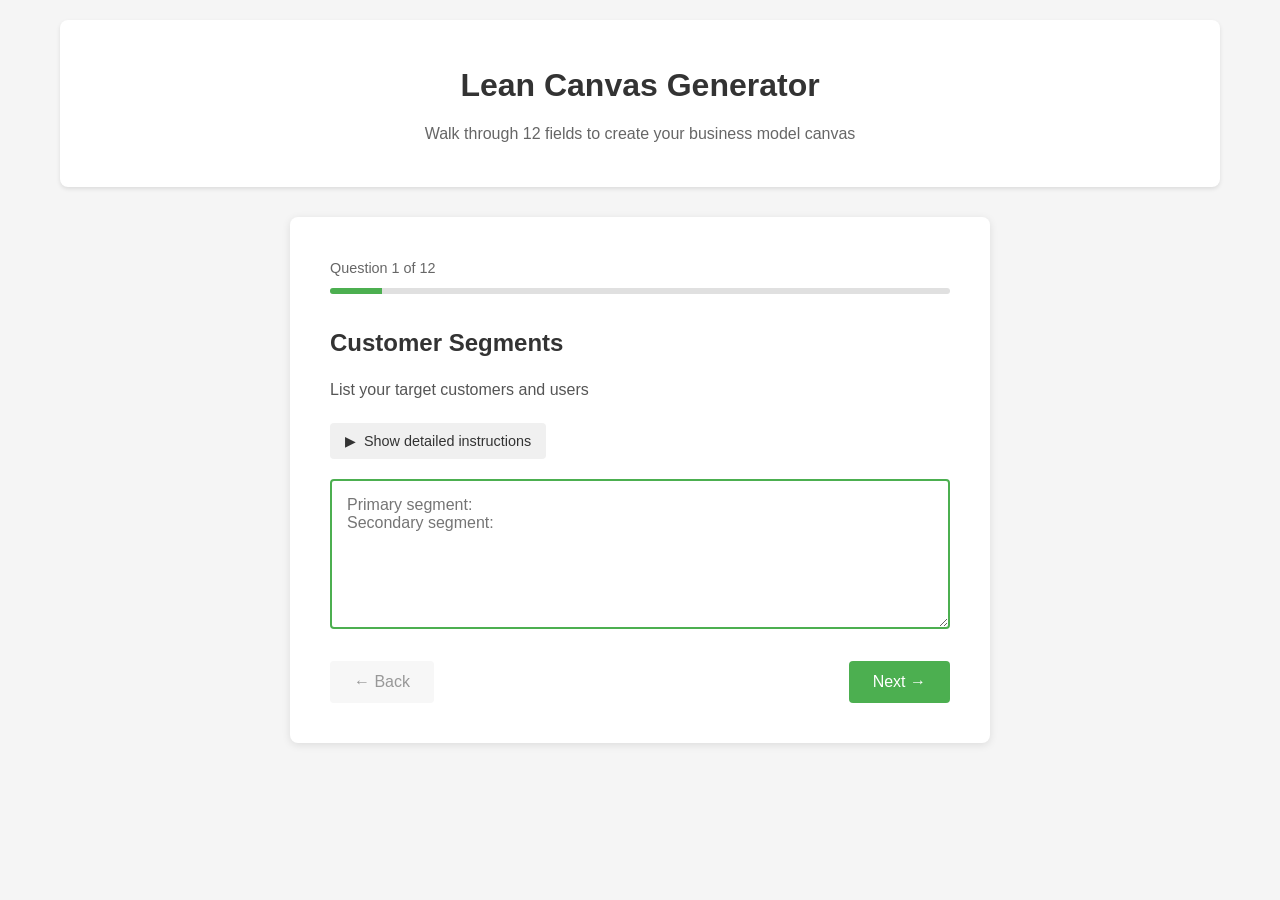
==== index.html @ cbdbf34c "lean canvas app v1" ====
<!DOCTYPE html>
<html lang="en">
<head>
    <meta charset="UTF-8">
    <meta name="viewport" content="width=device-width, initial-scale=1.0">
    <title>Lean Canvas Generator</title>
    <style>
        * {
            margin: 0;
            padding: 0;
            box-sizing: border-box;
        }

        body {
            font-family: -apple-system, BlinkMacSystemFont, 'Segoe UI', Roboto, Oxygen, Ubuntu, Cantarell, sans-serif;
            line-height: 1.6;
            color: #333;
            background: #f5f5f5;
        }

        .container {
            max-width: 1200px;
            margin: 0 auto;
            padding: 20px;
        }

        /* Header */
        header {
            text-align: center;
            padding: 40px 20px;
            background: white;
            margin-bottom: 30px;
            border-radius: 8px;
            box-shadow: 0 2px 4px rgba(0,0,0,0.1);
        }

        header h1 {
            font-size: 2rem;
            margin-bottom: 10px;
        }

        header p {
            color: #666;
        }

        /* Wizard Mode Styles */
        #wizardView {
            display: block;
        }

        #canvasView {
            display: none;
        }

        .wizard-card {
            background: white;
            border-radius: 8px;
            padding: 40px;
            max-width: 700px;
            margin: 0 auto;
            box-shadow: 0 2px 8px rgba(0,0,0,0.1);
        }

        .progress-bar {
            margin-bottom: 30px;
        }

        .progress-text {
            font-size: 0.9rem;
            color: #666;
            margin-bottom: 8px;
        }

        .progress-track {
            width: 100%;
            height: 6px;
            background: #e0e0e0;
            border-radius: 3px;
            overflow: hidden;
        }

        .progress-fill {
            height: 100%;
            background: #4CAF50;
            transition: width 0.3s ease;
        }

        .field-title {
            font-size: 1.5rem;
            margin-bottom: 15px;
            font-weight: 600;
        }

        .brief-instruction {
            font-size: 1rem;
            color: #555;
            margin-bottom: 20px;
        }

        .detailed-instruction {
            margin-bottom: 20px;
        }

        .detail-toggle {
            background: #f0f0f0;
            border: none;
            padding: 10px 15px;
            border-radius: 4px;
            cursor: pointer;
            font-size: 0.9rem;
            color: #333;
            display: flex;
            align-items: center;
            gap: 8px;
            margin-bottom: 10px;
        }

        .detail-toggle:hover {
            background: #e0e0e0;
        }

        .detail-content {
            display: none;
            background: #f9f9f9;
            padding: 15px;
            border-radius: 4px;
            font-size: 0.95rem;
            color: #555;
            line-height: 1.6;
            margin-top: 10px;
        }

        .detail-content.active {
            display: block;
        }

        .input-area {
            margin-bottom: 25px;
        }

        textarea {
            width: 100%;
            min-height: 150px;
            padding: 15px;
            border: 2px solid #ddd;
            border-radius: 4px;
            font-size: 1rem;
            font-family: inherit;
            resize: vertical;
            transition: border-color 0.2s;
        }

        textarea:focus {
            outline: none;
            border-color: #4CAF50;
        }

        .navigation {
            display: flex;
            justify-content: space-between;
            gap: 10px;
        }

        button {
            padding: 12px 24px;
            border: none;
            border-radius: 4px;
            font-size: 1rem;
            cursor: pointer;
            transition: all 0.2s;
        }

        .btn-primary {
            background: #4CAF50;
            color: white;
        }

        .btn-primary:hover {
            background: #45a049;
        }

        .btn-secondary {
            background: #f0f0f0;
            color: #333;
        }

        .btn-secondary:hover {
            background: #e0e0e0;
        }

        .btn-secondary:disabled {
            opacity: 0.5;
            cursor: not-allowed;
        }

        /* Canvas View Styles */
        .canvas-controls {
            background: white;
            padding: 20px;
            border-radius: 8px;
            margin-bottom: 20px;
            display: flex;
            justify-content: space-between;
            align-items: center;
            flex-wrap: wrap;
            gap: 15px;
            box-shadow: 0 2px 4px rgba(0,0,0,0.1);
        }

        .canvas-title-input {
            padding: 10px;
            border: 2px solid #ddd;
            border-radius: 4px;
            font-size: 1rem;
            flex: 1;
            min-width: 200px;
        }

        .export-buttons {
            display: flex;
            gap: 10px;
            flex-wrap: wrap;
        }

        .canvas-grid {
            background: white;
            border-radius: 8px;
            padding: 20px;
            box-shadow: 0 2px 8px rgba(0,0,0,0.1);
            display: grid;
            grid-template-columns: repeat(5, 1fr);
            grid-template-rows: repeat(3, auto);
            gap: 1px;
            background: #ddd;
        }

        .canvas-box {
            background: white;
            padding: 20px;
            min-height: 200px;
            position: relative;
        }

        .canvas-box h3 {
            font-size: 0.9rem;
            text-transform: uppercase;
            color: #666;
            margin-bottom: 10px;
            letter-spacing: 0.5px;
        }

        .canvas-box-content {
            font-size: 0.95rem;
            white-space: pre-wrap;
            color: #333;
            line-height: 1.5;
        }

        /* Grid layout matching standard Lean Canvas */
        .box-problem { grid-column: 1; grid-row: 1; }
        .box-solution { grid-column: 2; grid-row: 1; }
        .box-uniqueValueProposition { grid-column: 3; grid-row: 1; }
        .box-unfairAdvantage { grid-column: 4; grid-row: 1; }
        .box-customerSegments { grid-column: 5; grid-row: 1; }

        .box-existingAlternatives { grid-column: 1; grid-row: 2; }
        .box-keyMetrics { grid-column: 2; grid-row: 2; }
        .box-highLevelConcept { grid-column: 3; grid-row: 2; }
        .box-channels { grid-column: 4; grid-row: 2; }
        .box-earlyAdopters { grid-column: 5; grid-row: 2; }

        .box-costStructure { grid-column: 1 / 4; grid-row: 3; }
        .box-revenueStreams { grid-column: 4 / 6; grid-row: 3; }

        /* Print Styles */
        @media print {
            body {
                background: white;
            }
            .canvas-controls, header {
                display: none;
            }
            .canvas-grid {
                box-shadow: none;
                border: 2px solid #000;
            }
            .canvas-box {
                border: 1px solid #333;
            }
        }

        /* Responsive */
        @media (max-width: 768px) {
            .wizard-card {
                padding: 20px;
            }

            .canvas-grid {
                grid-template-columns: 1fr;
                grid-template-rows: auto;
            }

            .canvas-box {
                grid-column: 1 !important;
                grid-row: auto !important;
            }
        }
    </style>
</head>
<body>
    <div class="container">
        <header>
            <h1>Lean Canvas Generator</h1>
            <p>Walk through 12 fields to create your business model canvas</p>
        </header>

        <!-- Wizard View -->
        <div id="wizardView">
            <div class="wizard-card">
                <div class="progress-bar">
                    <div class="progress-text">
                        <span id="progressText">Question 1 of 12</span>
                    </div>
                    <div class="progress-track">
                        <div class="progress-fill" id="progressFill" style="width: 8.33%"></div>
                    </div>
                </div>

                <h2 class="field-title" id="fieldTitle"></h2>
                <p class="brief-instruction" id="briefInstruction"></p>

                <div class="detailed-instruction">
                    <button class="detail-toggle" id="detailToggle">
                        <span id="toggleIcon">▶</span>
                        <span>Show detailed instructions</span>
                    </button>
                    <div class="detail-content" id="detailContent"></div>
                </div>

                <div class="input-area">
                    <textarea
                        id="fieldInput"
                        placeholder="Enter your answer here..."
                        autofocus
                    ></textarea>
                </div>

                <div class="navigation">
                    <button class="btn-secondary" id="backBtn" disabled>← Back</button>
                    <button class="btn-primary" id="nextBtn">Next →</button>
                </div>
            </div>
        </div>

        <!-- Canvas View -->
        <div id="canvasView">
            <div class="canvas-controls">
                <input
                    type="text"
                    class="canvas-title-input"
                    id="canvasTitle"
                    placeholder="Canvas Title (optional)"
                />
                <div class="export-buttons">
                    <button class="btn-secondary" id="editBtn">✏️ Edit</button>
                    <button class="btn-primary" id="exportMdBtn">📄 Export Markdown</button>
                    <button class="btn-primary" id="exportPdfBtn">🖨️ Print/PDF</button>
                    <button class="btn-secondary" id="copyBtn">📋 Copy</button>
                    <button class="btn-secondary" id="newCanvasBtn">🔄 New Canvas</button>
                </div>
            </div>

            <div class="canvas-grid" id="canvasGrid"></div>
        </div>
    </div>

    <script>
        // Field Definitions (ordered: 1a, 1b, 2a, 2b, 3a, 3b, 4, 5, 6, 7, 8, 9)
        const FIELDS = [
            {
                id: 'customerSegments',
                title: 'Customer Segments',
                brief: 'List your target customers and users',
                detailed: "A customer is someone who pays for your product. A user does not. Your list of customer segments should represent the total addressable market (TAM) for your idea. Be specific - not 'everyone'. Include demographics, behaviors, and needs. If you have different user types (e.g., buyers vs users), list both. Start narrow - you can expand later.",
                placeholder: "Primary segment:\nSecondary segment:"
            },
            {
                id: 'earlyAdopters',
                title: 'Early Adopters',
                brief: 'List characteristics of your ideal customer',
                detailed: "Your objective is to define an early adopter, not a mainstream customer. Your early adopters represent a specific subset of your total addressable market - this is your ideal starting customer segment (also called your ideal customer profile). Your sole job should be to find and target early adopters, which requires bold, clear, and specific messaging.",
                placeholder: "Characteristics:\n- \n- \n- "
            },
            {
                id: 'problem',
                title: 'Problem',
                brief: "List your customer's top 3 problems",
                detailed: "What are the most painful problems your customers face? Focus on problems worth solving - ones customers actively try to solve today. Prioritize the top one to three issues that you believe are most pressing for your customers.",
                placeholder: "1. Problem one\n2. Problem two\n3. Problem three"
            },
            {
                id: 'existingAlternatives',
                title: 'Existing Alternatives',
                brief: 'List how these problems are solved today',
                detailed: "Document how you think your early adopters currently address these problems. Unless you are solving a brand new problem (unlikely), solutions probably already exist. These solutions may not be from an obvious competitor - they could be email, spreadsheets, or manual processes.",
                placeholder: "Current solutions customers use..."
            },
            {
                id: 'uniqueValueProposition',
                title: 'Unique Value Proposition',
                brief: 'Single, clear, compelling message that turns an unaware visitor into an interested prospect',
                detailed: "Defining a UVP forces you to answer the question: why is your product different and worth paying attention to? Focus on outcomes - a good UVP gets inside customers' heads and focuses on the benefits they will derive from using your product. The key to crafting an effective UVP is connecting it to the number one problem you are solving for your customers. Limit to 120 characters if possible.",
                placeholder: "We help X do Y by Z..."
            },
            {
                id: 'highLevelConcept',
                title: 'High-Level Concept',
                brief: 'List your X for Y analogy (e.g., YouTube = Flickr for videos)',
                detailed: "An analogy that quickly explains your concept. Format: '[Known thing] for [your market]'. Examples: 'YouTube for education' or 'Uber for dog walking'. The high-concept pitch should not be confused with a UVP and is not intended to be used on your landing page. It's effectively used in scenarios where you want to quickly get your idea across and make it easy to spread.",
                placeholder: "X for Y"
            },
            {
                id: 'solution',
                title: 'Solution',
                brief: 'Outline possible solutions for each problem',
                detailed: "Know that it is fairly common for your customer problems to get reprioritized or completely replaced with new ones after just a few customer conversations. Simply sketch out the simplest thing you could possibly build to address each problem listed on your Lean Canvas. Bind a solution to your problem as late as possible.",
                placeholder: "Solution for problem 1:\nSolution for problem 2:\nSolution for problem 3:"
            },
            {
                id: 'channels',
                title: 'Channels',
                brief: 'List your paths to customers',
                detailed: "Failing to build a clear path to customers is among the top reasons why startups fail. It's important to think about your scalable channels from day one so that you can start building and testing them early. The initial goal of a startup is to learn, not to scale. So, at first, it's OK to rely on any channels that get you in front of potential customers.",
                placeholder: "1. Channel one\n2. Channel two\n3. Channel three"
            },
            {
                id: 'revenueStreams',
                title: 'Revenue Streams',
                brief: 'List your sources of revenue',
                detailed: "How will you make money? The price you pick determines your customer segment. Getting paid is the first form of validation - getting a customer to give you money is one of the hardest challenges. Include pricing model (subscription, one-time, freemium, transaction fee), price points, and revenue per customer.",
                placeholder: "Primary revenue:\nSecondary revenue:\nPricing model:"
            },
            {
                id: 'costStructure',
                title: 'Cost Structure',
                brief: 'List your fixed and variable costs',
                detailed: "What will it cost you to define, build, and launch your MVP? What will your ongoing burn rate look like (salaries, office rent, etc.)? First, model the runway you will need to define, build, and launch your MVP. Then revise after you get there. Include customer acquisition costs, hosting/infrastructure, salaries, and tools/services.",
                placeholder: "Fixed costs:\n- \nVariable costs:\n- "
            },
            {
                id: 'keyMetrics',
                title: 'Key Metrics',
                brief: 'List key numbers telling how your business is doing today',
                detailed: "List the top three to five metrics that you'll use to measure whether your business model is working. Instead of measuring how much stuff you're building (outputs), focus on measuring how many people are using your product and how (outcomes). The right outcome metrics tend to be customer-centric versus product-centric. Examples include: Number of new customers, Monthly recurring revenue (MRR), Customer lifetime value (LTV), Daily/Monthly active users.",
                placeholder: "1. Metric one\n2. Metric two\n3. Metric three"
            },
            {
                id: 'unfairAdvantage',
                title: 'Unfair Advantage',
                brief: "Something that can't easily be copied or bought",
                detailed: "A real unfair advantage is something that cannot be easily copied or bought. Examples include: insider information, the right 'expert' endorsements, a dream team, personal authority, network effects, platform effects, community, existing customers, organic SEO ranking. If an unfair advantage story isn't readily apparent, it is always better to leave this box blank rather than stuffing it with a weak unfair advantage. The good news is that you don't need one from the outset.",
                placeholder: "Our advantage is..."
            }
        ];

        // State Management
        let state = {
            currentField: 0,
            canvasTitle: '',
            fields: {},
            source: 'manual',
            createdAt: new Date().toISOString(),
            updatedAt: new Date().toISOString()
        };

        // Initialize fields
        FIELDS.forEach(field => {
            state.fields[field.id] = { value: '', notes: '' };
        });

        // Load from localStorage if exists
        const savedState = localStorage.getItem('leanCanvasState');
        if (savedState) {
            state = { ...state, ...JSON.parse(savedState) };
        }

        // DOM Elements
        const wizardView = document.getElementById('wizardView');
        const canvasView = document.getElementById('canvasView');
        const fieldTitle = document.getElementById('fieldTitle');
        const briefInstruction = document.getElementById('briefInstruction');
        const detailContent = document.getElementById('detailContent');
        const fieldInput = document.getElementById('fieldInput');
        const backBtn = document.getElementById('backBtn');
        const nextBtn = document.getElementById('nextBtn');
        const progressText = document.getElementById('progressText');
        const progressFill = document.getElementById('progressFill');
        const detailToggle = document.getElementById('detailToggle');
        const toggleIcon = document.getElementById('toggleIcon');
        const canvasTitle = document.getElementById('canvasTitle');

        // Detail Toggle
        detailToggle.addEventListener('click', () => {
            detailContent.classList.toggle('active');
            if (detailContent.classList.contains('active')) {
                toggleIcon.textContent = '▼';
                detailToggle.querySelector('span:last-child').textContent = 'Hide detailed instructions';
            } else {
                toggleIcon.textContent = '▶';
                detailToggle.querySelector('span:last-child').textContent = 'Show detailed instructions';
            }
        });

        // Render Current Field
        function renderField() {
            const field = FIELDS[state.currentField];
            fieldTitle.textContent = field.title;
            briefInstruction.textContent = field.brief;
            detailContent.textContent = field.detailed;
            fieldInput.value = state.fields[field.id].value;
            fieldInput.placeholder = field.placeholder;

            // Update progress
            const progress = ((state.currentField + 1) / FIELDS.length) * 100;
            progressFill.style.width = `${progress}%`;
            progressText.textContent = `Question ${state.currentField + 1} of ${FIELDS.length}`;

            // Update buttons
            backBtn.disabled = state.currentField === 0;
            nextBtn.textContent = state.currentField === FIELDS.length - 1 ? 'View Canvas →' : 'Next →';

            // Reset detail toggle
            detailContent.classList.remove('active');
            toggleIcon.textContent = '▶';
            detailToggle.querySelector('span:last-child').textContent = 'Show detailed instructions';

            // Focus input
            fieldInput.focus();
        }

        // Save Current Field
        function saveCurrentField() {
            const field = FIELDS[state.currentField];
            state.fields[field.id].value = fieldInput.value;
            state.updatedAt = new Date().toISOString();
            localStorage.setItem('leanCanvasState', JSON.stringify(state));
        }

        // Navigation
        backBtn.addEventListener('click', () => {
            saveCurrentField();
            state.currentField--;
            renderField();
        });

        nextBtn.addEventListener('click', () => {
            saveCurrentField();
            if (state.currentField < FIELDS.length - 1) {
                state.currentField++;
                renderField();
            } else {
                showCanvas();
            }
        });

        // Auto-save on input
        fieldInput.addEventListener('input', () => {
            saveCurrentField();
        });

        // Keyboard navigation
        fieldInput.addEventListener('keydown', (e) => {
            if (e.key === 'Enter' && e.metaKey) {
                nextBtn.click();
            }
        });

        // Show Canvas View
        function showCanvas() {
            wizardView.style.display = 'none';
            canvasView.style.display = 'block';
            canvasTitle.value = state.canvasTitle || '';
            renderCanvas();
        }

        // Render Canvas Grid
        function renderCanvas() {
            const grid = document.getElementById('canvasGrid');
            grid.innerHTML = '';

            FIELDS.forEach(field => {
                const box = document.createElement('div');
                box.className = `canvas-box box-${field.id}`;
                box.innerHTML = `
                    <h3>${field.title}</h3>
                    <div class="canvas-box-content">${state.fields[field.id].value || '<em>Not filled</em>'}</div>
                `;
                grid.appendChild(box);
            });
        }

        // Edit Button
        document.getElementById('editBtn').addEventListener('click', () => {
            canvasView.style.display = 'none';
            wizardView.style.display = 'block';
            renderField();
        });

        // Export to Markdown
        document.getElementById('exportMdBtn').addEventListener('click', () => {
            const title = canvasTitle.value || 'Lean Canvas';
            let markdown = `# ${title}\n\n`;
            markdown += `*Created: ${new Date(state.createdAt).toLocaleDateString()}*\n`;
            markdown += `*Updated: ${new Date(state.updatedAt).toLocaleDateString()}*\n\n`;
            markdown += `---\n\n`;

            FIELDS.forEach(field => {
                markdown += `## ${field.title}\n\n`;
                markdown += `${state.fields[field.id].value || '_Not filled_'}\n\n`;
            });

            const blob = new Blob([markdown], { type: 'text/markdown' });
            const url = URL.createObjectURL(blob);
            const a = document.createElement('a');
            a.href = url;
            a.download = `${title.replace(/\s+/g, '-').toLowerCase()}-${Date.now()}.md`;
            a.click();
            URL.revokeObjectURL(url);
        });

        // Print/PDF
        document.getElementById('exportPdfBtn').addEventListener('click', () => {
            window.print();
        });

        // Copy to Clipboard
        document.getElementById('copyBtn').addEventListener('click', async () => {
            const title = canvasTitle.value || 'Lean Canvas';
            let text = `${title}\n${'='.repeat(title.length)}\n\n`;

            FIELDS.forEach(field => {
                text += `${field.title}\n${'-'.repeat(field.title.length)}\n`;
                text += `${state.fields[field.id].value || 'Not filled'}\n\n`;
            });

            try {
                await navigator.clipboard.writeText(text);
                const btn = document.getElementById('copyBtn');
                const originalText = btn.textContent;
                btn.textContent = '✓ Copied!';
                setTimeout(() => {
                    btn.textContent = originalText;
                }, 2000);
            } catch (err) {
                alert('Failed to copy to clipboard');
            }
        });

        // New Canvas
        document.getElementById('newCanvasBtn').addEventListener('click', () => {
            if (confirm('Start a new canvas? Current canvas will be lost unless you exported it.')) {
                state = {
                    currentField: 0,
                    canvasTitle: '',
                    fields: {},
                    source: 'manual',
                    createdAt: new Date().toISOString(),
                    updatedAt: new Date().toISOString()
                };
                FIELDS.forEach(field => {
                    state.fields[field.id] = { value: '', notes: '' };
                });
                localStorage.setItem('leanCanvasState', JSON.stringify(state));
                canvasView.style.display = 'none';
                wizardView.style.display = 'block';
                renderField();
            }
        });

        // Canvas title save
        canvasTitle.addEventListener('input', () => {
            state.canvasTitle = canvasTitle.value;
            localStorage.setItem('leanCanvasState', JSON.stringify(state));
        });

        // Initialize
        renderField();
    </script>
</body>
</html>
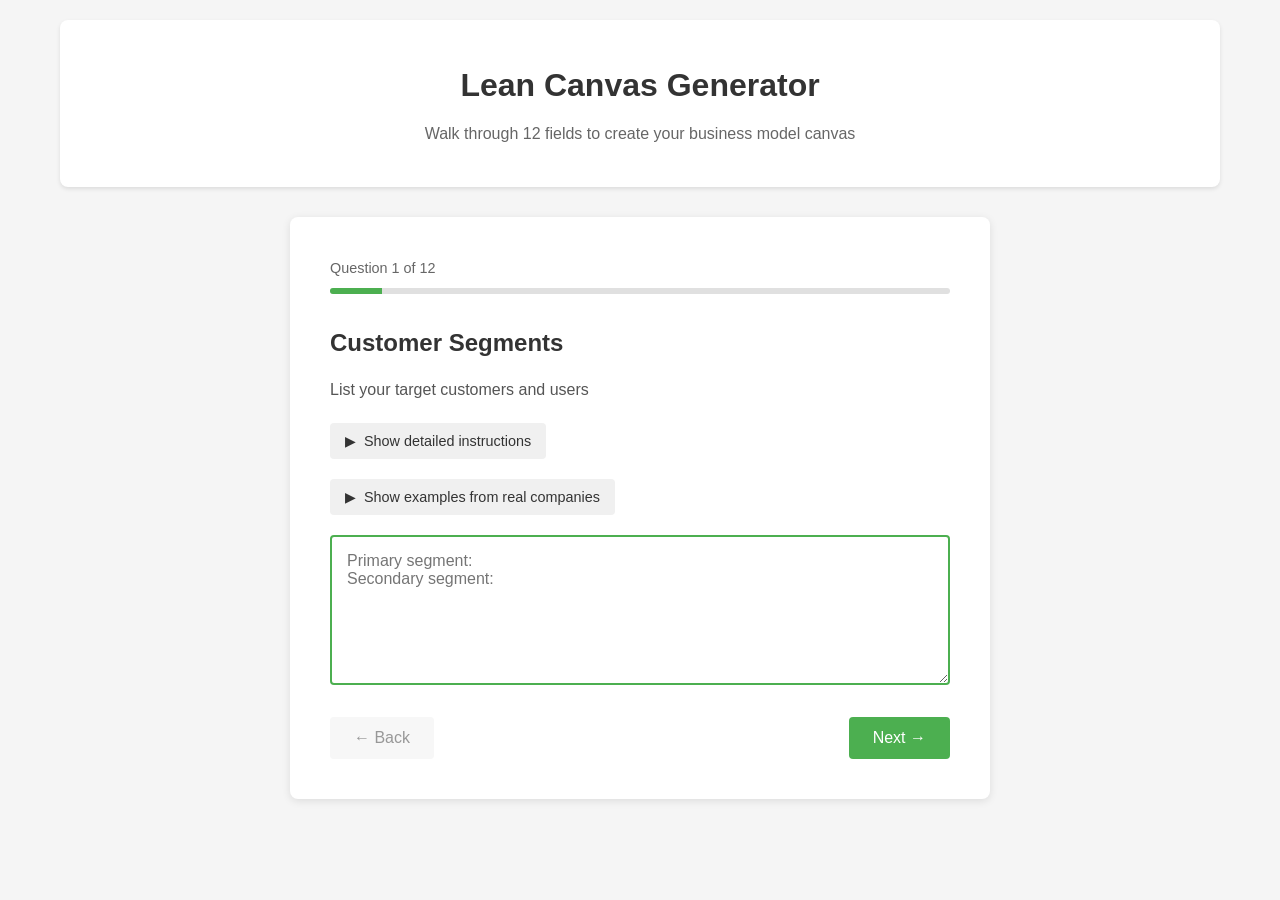
==== commit d27f1310: "updated location of files" ====
--- a/index.html
+++ b/index.html
@@ -134,6 +134,50 @@
             display: block;
         }
 
+        .examples-section {
+            margin-bottom: 20px;
+        }
+
+        .examples-content {
+            display: none;
+            background: #f0f7ff;
+            padding: 15px;
+            border-radius: 4px;
+            font-size: 0.95rem;
+            color: #333;
+            line-height: 1.6;
+            margin-top: 10px;
+        }
+
+        .examples-content.active {
+            display: block;
+        }
+
+        .example-item {
+            margin-bottom: 15px;
+            padding: 12px;
+            background: white;
+            border-radius: 4px;
+            border-left: 3px solid #4CAF50;
+        }
+
+        .example-item:last-child {
+            margin-bottom: 0;
+        }
+
+        .example-company {
+            font-weight: 600;
+            color: #4CAF50;
+            margin-bottom: 5px;
+            font-size: 0.9rem;
+        }
+
+        .example-text {
+            color: #555;
+            white-space: pre-wrap;
+            font-size: 0.9rem;
+        }
+
         .input-area {
             margin-bottom: 25px;
         }
@@ -335,6 +379,14 @@
                         <span>Show detailed instructions</span>
                     </button>
                     <div class="detail-content" id="detailContent"></div>
+                </div>
+
+                <div class="examples-section">
+                    <button class="detail-toggle" id="examplesToggle">
+                        <span id="examplesToggleIcon">▶</span>
+                        <span>Show examples from real companies</span>
+                    </button>
+                    <div class="examples-content" id="examplesContent"></div>
                 </div>
 
                 <div class="input-area">
@@ -382,84 +434,169 @@
                 title: 'Customer Segments',
                 brief: 'List your target customers and users',
                 detailed: "A customer is someone who pays for your product. A user does not. Your list of customer segments should represent the total addressable market (TAM) for your idea. Be specific - not 'everyone'. Include demographics, behaviors, and needs. If you have different user types (e.g., buyers vs users), list both. Start narrow - you can expand later.",
-                placeholder: "Primary segment:\nSecondary segment:"
+                placeholder: "Primary segment:\nSecondary segment:",
+                examples: [
+                    { company: "Airbnb", text: "Guest. #buyer\nHosts. #seller" },
+                    { company: "Facebook", text: "College student. #user\nAdvertisers. #customers" },
+                    { company: "Starbucks", text: "Coffee drinkers." },
+                    { company: "Altverse-Big", text: "Software developers/agencies\nMarketers\nRetail\nConstruction\nTravel\nEducation\nHealthcare" },
+                    { company: "Altverse-Home-Construction", text: "Architects. #customers\nHomeowners #user" },
+                    { company: "Altverse-Retail-Furniture", text: "Retailer. #customers\nConsumer. #user" }
+                ]
             },
             {
                 id: 'earlyAdopters',
                 title: 'Early Adopters',
                 brief: 'List characteristics of your ideal customer',
                 detailed: "Your objective is to define an early adopter, not a mainstream customer. Your early adopters represent a specific subset of your total addressable market - this is your ideal starting customer segment (also called your ideal customer profile). Your sole job should be to find and target early adopters, which requires bold, clear, and specific messaging.",
-                placeholder: "Characteristics:\n- \n- \n- "
+                placeholder: "Characteristics:\n- \n- \n- ",
+                examples: [
+                    { company: "Airbnb", text: "Travelers attending events/conventions. #buyer\nPeople with extra rooms willing to rent. #seller" },
+                    { company: "Facebook", text: "Ivy League Schools starting with Harvard University. #user\nAdvertisers that want to reach college students. #customer" },
+                    { company: "Starbucks", text: "People who brew their coffee at home." },
+                    { company: "Altverse", text: "Software developers/agencies that build AR VR apps for clients." },
+                    { company: "Altverse-Home-Construction", text: "Architects who build 3D renderings for their clients." },
+                    { company: "Altverse-Retail-Furniture", text: "Furniture retailers." }
+                ]
             },
             {
                 id: 'problem',
                 title: 'Problem',
                 brief: "List your customer's top 3 problems",
                 detailed: "What are the most painful problems your customers face? Focus on problems worth solving - ones customers actively try to solve today. Prioritize the top one to three issues that you believe are most pressing for your customers.",
-                placeholder: "1. Problem one\n2. Problem two\n3. Problem three"
+                placeholder: "1. Problem one\n2. Problem two\n3. Problem three",
+                examples: [
+                    { company: "Airbnb", text: "Looking for a room to rent when hotels are sold out. #buyer\nEarn extra cash by renting a room in your house/apartment. #seller" },
+                    { company: "Facebook", text: "Existing online social networks fail to deliver on core promises: friends as badges vs true friends, low quality conversations, low user engagement.\nAdvertisers want a highly targeted and active audience. #customer" },
+                    { company: "Starbucks", text: "People have limited choices for freshly brewed high quality coffee." },
+                    { company: "Altverse", text: "Creating AR/VR apps is hard.\nRequires coding skills.\nTakes too long.\nExpensive." },
+                    { company: "Altverse-Retail-Furniture", text: "Creating 3D models for e-commerce requires technical skills and is expensive. #customer\nCustomers struggle with visualizing if furniture will fit in their space. #user" }
+                ]
             },
             {
                 id: 'existingAlternatives',
                 title: 'Existing Alternatives',
                 brief: 'List how these problems are solved today',
                 detailed: "Document how you think your early adopters currently address these problems. Unless you are solving a brand new problem (unlikely), solutions probably already exist. These solutions may not be from an obvious competitor - they could be email, spreadsheets, or manual processes.",
-                placeholder: "Current solutions customers use..."
+                placeholder: "Current solutions customers use...",
+                examples: [
+                    { company: "Airbnb", text: "Hotel rooms #buyer\nCouch surfing #buyer\nStay with friend #buyer\nCan only rent out entire apartment #seller" },
+                    { company: "Facebook", text: "Friendster, MySpace #user\nBanner ads, Google AdWords, Yahoo #customer" },
+                    { company: "Starbucks", text: "Supermarket coffee\nDunkin' Donuts/McDonald's\nHome brewed coffee" },
+                    { company: "Altverse", text: "Google AR/VR\nApple ARKit\nVuforia\nMAXST\nUnity" },
+                    { company: "Altverse-Home-Construction", text: "BIM & CAD tools\nSketchUp\nAutodesk" },
+                    { company: "Altverse-Retail-Furniture", text: "Build in house\nHire a software development agency\nHouzz" }
+                ]
             },
             {
                 id: 'uniqueValueProposition',
                 title: 'Unique Value Proposition',
                 brief: 'Single, clear, compelling message that turns an unaware visitor into an interested prospect',
                 detailed: "Defining a UVP forces you to answer the question: why is your product different and worth paying attention to? Focus on outcomes - a good UVP gets inside customers' heads and focuses on the benefits they will derive from using your product. The key to crafting an effective UVP is connecting it to the number one problem you are solving for your customers. Limit to 120 characters if possible.",
-                placeholder: "We help X do Y by Z..."
+                placeholder: "We help X do Y by Z...",
+                examples: [
+                    { company: "Airbnb", text: "Earn extra cash #seller\nFind a hotel room alternative #buyer" },
+                    { company: "Facebook", text: "Connect and share with your friends, not strangers #user\nReach a highly segmented audience of active users with a high ROI #customer" },
+                    { company: "Starbucks", text: "A third place between work and home." },
+                    { company: "Altverse", text: "Create rich, immersive AR VR experiences. No coding required." },
+                    { company: "Altverse-Retail-Furniture", text: "Quickly embed 3D models to enhance online shopping experience." }
+                ]
             },
             {
                 id: 'highLevelConcept',
                 title: 'High-Level Concept',
                 brief: 'List your X for Y analogy (e.g., YouTube = Flickr for videos)',
                 detailed: "An analogy that quickly explains your concept. Format: '[Known thing] for [your market]'. Examples: 'YouTube for education' or 'Uber for dog walking'. The high-concept pitch should not be confused with a UVP and is not intended to be used on your landing page. It's effectively used in scenarios where you want to quickly get your idea across and make it easy to spread.",
-                placeholder: "X for Y"
+                placeholder: "X for Y",
+                examples: [
+                    { company: "Airbnb", text: "Couch surfing for professionals." },
+                    { company: "Facebook", text: "Friendster for college students. #user" },
+                    { company: "Starbucks", text: "McDonald's for coffee." },
+                    { company: "Altverse", text: "No code VR apps." },
+                    { company: "Altverse-Retail-Furniture", text: "Ikea place for your furniture." }
+                ]
             },
             {
                 id: 'solution',
                 title: 'Solution',
                 brief: 'Outline possible solutions for each problem',
                 detailed: "Know that it is fairly common for your customer problems to get reprioritized or completely replaced with new ones after just a few customer conversations. Simply sketch out the simplest thing you could possibly build to address each problem listed on your Lean Canvas. Bind a solution to your problem as late as possible.",
-                placeholder: "Solution for problem 1:\nSolution for problem 2:\nSolution for problem 3:"
+                placeholder: "Solution for problem 1:\nSolution for problem 2:\nSolution for problem 3:",
+                examples: [
+                    { company: "Airbnb", text: "Marketplace that connects guests with hosts." },
+                    { company: "Facebook", text: "Instead of trying to create a new social network, remove friction from pre-existing social networks such as those on college campuses." },
+                    { company: "Starbucks", text: "Bring Italian coffeehouse tradition to the US." },
+                    { company: "Altverse", text: "Scan a physical space or object with your phone to create a 3D model.\nQuickly customize your model.\nDeploy your app with a single click." }
+                ]
             },
             {
                 id: 'channels',
                 title: 'Channels',
                 brief: 'List your paths to customers',
                 detailed: "Failing to build a clear path to customers is among the top reasons why startups fail. It's important to think about your scalable channels from day one so that you can start building and testing them early. The initial goal of a startup is to learn, not to scale. So, at first, it's OK to rely on any channels that get you in front of potential customers.",
-                placeholder: "1. Channel one\n2. Channel two\n3. Channel three"
+                placeholder: "1. Channel one\n2. Channel two\n3. Channel three",
+                examples: [
+                    { company: "Airbnb", text: "Billboards. Online ads. Word of mouth." },
+                    { company: "Facebook", text: "Viral usage model. #user\nSeed Ivy League Schools. #user\nAuction based platform. #customer\nDirect sales. #customer" },
+                    { company: "Starbucks", text: "Retail stores, supermarkets, advertising." },
+                    { company: "Altverse", text: "Direct sales.\nConferences.\nAds.\nTrade shows." }
+                ]
             },
             {
                 id: 'revenueStreams',
                 title: 'Revenue Streams',
                 brief: 'List your sources of revenue',
                 detailed: "How will you make money? The price you pick determines your customer segment. Getting paid is the first form of validation - getting a customer to give you money is one of the hardest challenges. Include pricing model (subscription, one-time, freemium, transaction fee), price points, and revenue per customer.",
-                placeholder: "Primary revenue:\nSecondary revenue:\nPricing model:"
+                placeholder: "Primary revenue:\nSecondary revenue:\nPricing model:",
+                examples: [
+                    { company: "Airbnb", text: "Booking fee" },
+                    { company: "Facebook", text: "Derivative currency: 300 average monthly page views per user. #user\nAdvertising revenue: $1 CPM, X CPC, Y CPA. #customers\nARPU = $0.3/month\nUser lifetime value = ARPU × 4 years = $14.40" },
+                    { company: "Starbucks", text: "Coffee: $5 per cup\nCoffee beans: $12 per bag" },
+                    { company: "Altverse-Big", text: "30 day free trial\n$50/month for unlimited apps" },
+                    { company: "Altverse-Home-Construction", text: "30 day free trial\n$100/month for unlimited apps" },
+                    { company: "Altverse-Retail-Furniture", text: "$1 per rendered object per year" }
+                ]
             },
             {
                 id: 'costStructure',
                 title: 'Cost Structure',
                 brief: 'List your fixed and variable costs',
                 detailed: "What will it cost you to define, build, and launch your MVP? What will your ongoing burn rate look like (salaries, office rent, etc.)? First, model the runway you will need to define, build, and launch your MVP. Then revise after you get there. Include customer acquisition costs, hosting/infrastructure, salaries, and tools/services.",
-                placeholder: "Fixed costs:\n- \nVariable costs:\n- "
+                placeholder: "Fixed costs:\n- \nVariable costs:\n- ",
+                examples: [
+                    { company: "Airbnb", text: "Website. Advertising. People costs." },
+                    { company: "Facebook", text: "People: Unpaid\nHosting costs: $85/month" },
+                    { company: "Starbucks", text: "People\nRetail store costs" },
+                    { company: "Altverse", text: "Hosting costs\nPeople costs: 40 hours × $65/hour = $10,000/month" }
+                ]
             },
             {
                 id: 'keyMetrics',
                 title: 'Key Metrics',
                 brief: 'List key numbers telling how your business is doing today',
                 detailed: "List the top three to five metrics that you'll use to measure whether your business model is working. Instead of measuring how much stuff you're building (outputs), focus on measuring how many people are using your product and how (outcomes). The right outcome metrics tend to be customer-centric versus product-centric. Examples include: Number of new customers, Monthly recurring revenue (MRR), Customer lifetime value (LTV), Daily/Monthly active users.",
-                placeholder: "1. Metric one\n2. Metric two\n3. Metric three"
+                placeholder: "1. Metric one\n2. Metric two\n3. Metric three",
+                examples: [
+                    { company: "Airbnb", text: "Guest nights booked\nNumber of listings #seller\nNumber of searches #buyer" },
+                    { company: "Facebook", text: "$100 million valuation in two years\nCustomer traction: Impressions, clicks, conversions #customer\nUser traction: DAU MAU Page Views #user" },
+                    { company: "Starbucks", text: "Number of cups served\nNumber of customers\nAverage revenue per customer" },
+                    { company: "Altverse", text: "Number of trials\nPaid conversion rate\nLTV/CAC" },
+                    { company: "Altverse-Retail-Furniture", text: "Number of objects rendered\nPaid conversion rate\nLTV/CAC" }
+                ]
             },
             {
                 id: 'unfairAdvantage',
                 title: 'Unfair Advantage',
                 brief: "Something that can't easily be copied or bought",
                 detailed: "A real unfair advantage is something that cannot be easily copied or bought. Examples include: insider information, the right 'expert' endorsements, a dream team, personal authority, network effects, platform effects, community, existing customers, organic SEO ranking. If an unfair advantage story isn't readily apparent, it is always better to leave this box blank rather than stuffing it with a weak unfair advantage. The good news is that you don't need one from the outset.",
-                placeholder: "Our advantage is..."
+                placeholder: "Our advantage is...",
+                examples: [
+                    { company: "Airbnb", text: "Blank" },
+                    { company: "Facebook", text: "High user engagement through network effects translates to more clicks for advertisements. #customers" },
+                    { company: "Starbucks", text: "Community convenience and accessibility." },
+                    { company: "Altverse", text: "Platform effect." },
+                    { company: "Altverse-Retail-Furniture", text: "Blank" }
+                ]
             }
         ];
 
@@ -490,6 +627,7 @@
         const fieldTitle = document.getElementById('fieldTitle');
         const briefInstruction = document.getElementById('briefInstruction');
         const detailContent = document.getElementById('detailContent');
+        const examplesContent = document.getElementById('examplesContent');
         const fieldInput = document.getElementById('fieldInput');
         const backBtn = document.getElementById('backBtn');
         const nextBtn = document.getElementById('nextBtn');
@@ -497,6 +635,8 @@
         const progressFill = document.getElementById('progressFill');
         const detailToggle = document.getElementById('detailToggle');
         const toggleIcon = document.getElementById('toggleIcon');
+        const examplesToggle = document.getElementById('examplesToggle');
+        const examplesToggleIcon = document.getElementById('examplesToggleIcon');
         const canvasTitle = document.getElementById('canvasTitle');
 
         // Detail Toggle
